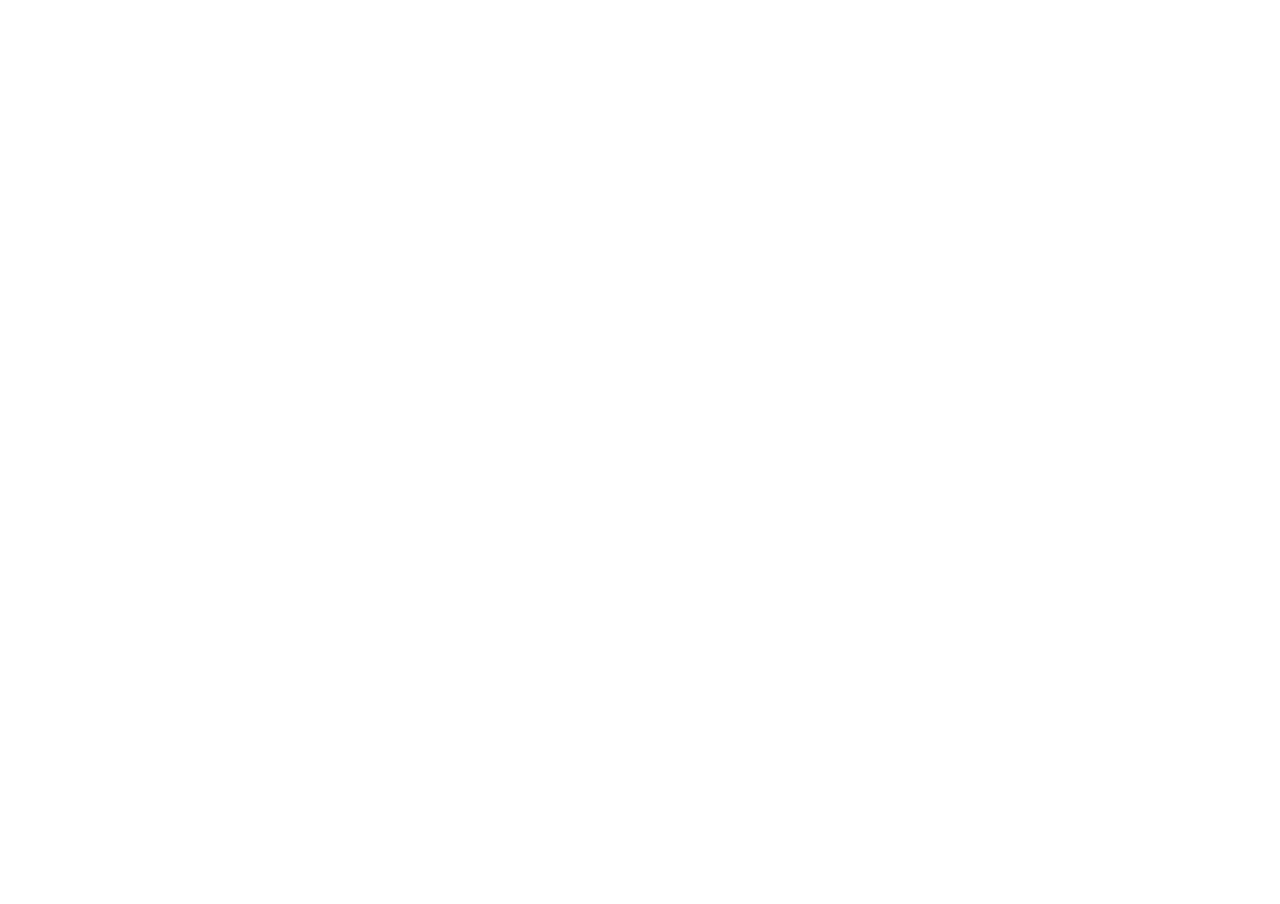
==== 6671/demoGrillaNxM/index.html @ 2a284c9a "Agregar ejercicios de la semana 4 de 6671" ====
<!doctype html>
<head>
    <script src="js/jquery.js"></script>
    <script src="js/gl-matrix-3.3.0.js"></script>    
    <script src="js/webgl-utils.js"></script>
    <script src="js/dat.gui.js"></script>
    <script src="modulo-geometria.js"></script>
    <style>
        html{
            height: 100%;
        }
        body{
            padding: 0;
            margin: 0;
            height: 100%;;
        }

        #myCanvas{
            width: 100%;
            height: 100%;
            overflow: hidden;
        }
    </style>

</head>

<body>
           
    <canvas id="myCanvas" >
        Your browser does not support the HTML5 canvas element.
    </canvas>
        
    
    <script>

        var vertexShaderFile="vertex-shader.glsl";
        var modo="edges"; // wireframe, smooth, edges
        var shaderProgram;
        var time=0;

        var gl;
        var mat4=glMatrix.mat4;
        var mat3=glMatrix.mat3;
        var vec3=glMatrix.vec3;   
        
        var earth;
            
        var $canvas=$("#myCanvas");
        var aspect=$canvas.width()/$canvas.height();

        var distanciaCamara=3;
        var alturaCamara=2;
        var velocidadAngular=0.15;
        
        var lighting="true";

        var vertexShaderSource;
        var fragmentShaderSource;

        var matrizProyeccion = mat4.create();            
        var matrizVista = mat4.create();            
        var matrizModelado = mat4.create();  
        
        

        function initGL(canvas) {

            try {
                gl = canvas.getContext("webgl");
                gl.canvas.width=$canvas.width();
                gl.canvas.height=$canvas.height();                
            } catch (e) {
                console.error(e);
            }
            if (!gl) {
                alert("Could not initialise WebGL, sorry :-(");
            }
        }

        function loadShaders(){

            $.when(loadVS(), loadFS()).done(function(res1,res2){
                //this code is executed when all ajax calls are done     
                webGLStart();
            });

            function loadVS() {
                return  $.ajax({
                    url: "shaders/"+vertexShaderFile,
                    success: function(result){
                        vertexShaderSource=result;
                    }
                });
            }   

            function loadFS() {
                return  $.ajax({
                    url: "shaders/fragment-shader.glsl",
                    success: function(result){
                        fragmentShaderSource=result;
                    }
                });
            }
        }
        
        function getShader(gl,code,type) {

            var shader;

            if (type == "fragment") 
                shader = gl.createShader(gl.FRAGMENT_SHADER);
            else // "vertex"
                shader = gl.createShader(gl.VERTEX_SHADER);
            
            gl.shaderSource(shader, code);
            gl.compileShader(shader);
    
            if (!gl.getShaderParameter(shader, gl.COMPILE_STATUS)) {
                console.error(gl.getShaderInfoLog(shader));
                return null;
            }    
            return shader;
        }
        
        function onResize(){
            gl.canvas.width=$canvas.width();
            gl.canvas.height=$canvas.height();
            aspect=$canvas.width()/$canvas.height();
        }

        function getShaderSource(url) {
            var req = new XMLHttpRequest();
            req.open("GET", url, false);
            req.send(null);
            return (req.status == 200) ? req.responseText : null;
        }; 

        function initShaders() {
    
            var fragmentShader= getShader(gl, vertexShaderSource,"vertex");
            var vertexShader= getShader(gl, fragmentShaderSource,"fragment");

            shaderProgram = gl.createProgram();
            gl.attachShader(shaderProgram, vertexShader);
            gl.attachShader(shaderProgram, fragmentShader);
            gl.linkProgram(shaderProgram);
    
            if (!gl.getProgramParameter(shaderProgram, gl.LINK_STATUS)) {
                alert("Could not initialise shaders");
            }
    
            gl.useProgram(shaderProgram);
    
            shaderProgram.vertexPositionAttribute = gl.getAttribLocation(shaderProgram, "aPosition");
            gl.enableVertexAttribArray(shaderProgram.vertexPositionAttribute);
    
            shaderProgram.textureCoordAttribute = gl.getAttribLocation(shaderProgram, "aUv");
            gl.enableVertexAttribArray(shaderProgram.textureCoordAttribute);
    
            shaderProgram.vertexNormalAttribute = gl.getAttribLocation(shaderProgram, "aNormal");
            gl.enableVertexAttribArray(shaderProgram.vertexNormalAttribute);
    
            shaderProgram.pMatrixUniform = gl.getUniformLocation(shaderProgram, "uPMatrix");
            shaderProgram.mMatrixUniform = gl.getUniformLocation(shaderProgram, "uMMatrix");
            shaderProgram.vMatrixUniform = gl.getUniformLocation(shaderProgram, "uVMatrix");
            shaderProgram.nMatrixUniform = gl.getUniformLocation(shaderProgram, "uNMatrix");
            shaderProgram.samplerUniform = gl.getUniformLocation(shaderProgram, "uSampler");
            shaderProgram.useLightingUniform = gl.getUniformLocation(shaderProgram, "uUseLighting");
            shaderProgram.ambientColorUniform = gl.getUniformLocation(shaderProgram, "uAmbientColor");
            shaderProgram.frameUniform = gl.getUniformLocation(shaderProgram, "time");
            shaderProgram.lightingDirectionUniform = gl.getUniformLocation(shaderProgram, "uLightPosition");
            shaderProgram.directionalColorUniform = gl.getUniformLocation(shaderProgram, "uDirectionalColor");
        }
        
    
        function setMatrixUniforms() {
            
            gl.uniformMatrix4fv(shaderProgram.mMatrixUniform, false, matrizModelado);
            gl.uniformMatrix4fv(shaderProgram.vMatrixUniform, false, matrizVista);
            gl.uniformMatrix4fv(shaderProgram.pMatrixUniform, false, matrizProyeccion);
    
            var normalMatrix = mat3.create();
            mat3.fromMat4(normalMatrix,matrizModelado); // normalMatrix= (inversa(traspuesta(matrizModelado)));
    
            mat3.invert(normalMatrix, normalMatrix);
            mat3.transpose(normalMatrix,normalMatrix);

            gl.uniformMatrix3fv(shaderProgram.nMatrixUniform, false, normalMatrix);
        }
              
        function drawScene() {
        
            // Se configura el viewport dentro del "canvas". 
            // En este caso se utiliza toda el área disponible
            gl.viewport(0, 0, $canvas.width(), $canvas.height());
            
            // Se habilita el color de borrado para la pantalla (Color Buffer) y otros buffers
            gl.clearColor(0.2,0.2,0.2,1);
            gl.clear(gl.COLOR_BUFFER_BIT | gl.DEPTH_BUFFER_BIT);
    
            // Se configura la matriz de proyección
            mat4.identity(matrizProyeccion);
            mat4.perspective(matrizProyeccion, 30, aspect, 0.1, 100.0);
            mat4.scale(matrizProyeccion,matrizProyeccion,[1,-1,1]); // parche para hacer un flip de Y, parece haber un bug en glmatrix
               
            // Se inicializan las variables asociadas con la Iluminación
            
            gl.uniform1f(shaderProgram.frameUniform, time/10.0 );
            gl.uniform3f(shaderProgram.ambientColorUniform, 0.6, 0.6, 0.6 );
            gl.uniform3f(shaderProgram.directionalColorUniform, 1.2, 1.1, 0.7);
            gl.uniform1i(shaderProgram.useLightingUniform,(lighting=="true"));
            
            // Definimos la ubicación de la camara                        
            
            mat4.lookAt(matrizVista,
                vec3.fromValues(0,alturaCamara,distanciaCamara),
                vec3.fromValues(0,0,0),
                vec3.fromValues(0,1,0)
            );
                
            var lightPosition = [10.0,0.0, 3.0];  
            gl.uniform3fv(shaderProgram.lightingDirectionUniform, lightPosition);            

            setMatrixUniforms();    
            dibujarGeometria();
            
        }
        
        function tick() {
            requestAnimFrame(tick);
            time+=1/60;
            
            // acumulo rotaciones en matrizModelado		        
            mat4.rotate(matrizModelado, matrizModelado,0.03*velocidadAngular, [0, 1, 0]);
                    
            drawScene();
        }
            
        function initMenu(){
            var gui = new dat.GUI();
            gui.add(window, "distanciaCamara",0.01,5).step(0.01);
            gui.add(window, "alturaCamara",-4,4).step(0.01);;
            gui.add(window, "modo",["wireframe","smooth","edges"]);
            gui.add(window, "velocidadAngular",0, 1).step(0.01);
            
            
        }

        function webGLStart() {
            var canvas = document.getElementById("myCanvas");
            initGL(canvas);
            initShaders();

            
            crearGeometria();

            gl.clearColor(66.2, 0.2, 0.2, 1.0);
            gl.clear(gl.COLOR_BUFFER_BIT);
            gl.enable(gl.DEPTH_TEST);
    
            $(window).on("resize",onResize);
            initMenu();
            tick();
        }
    
        // cuando el documento HTML esta completo, iniciamos la aplicación
        $(document).ready(function(){
            procesarParametros();
            loadShaders();
        })

    </script>
    
</body>
</html>
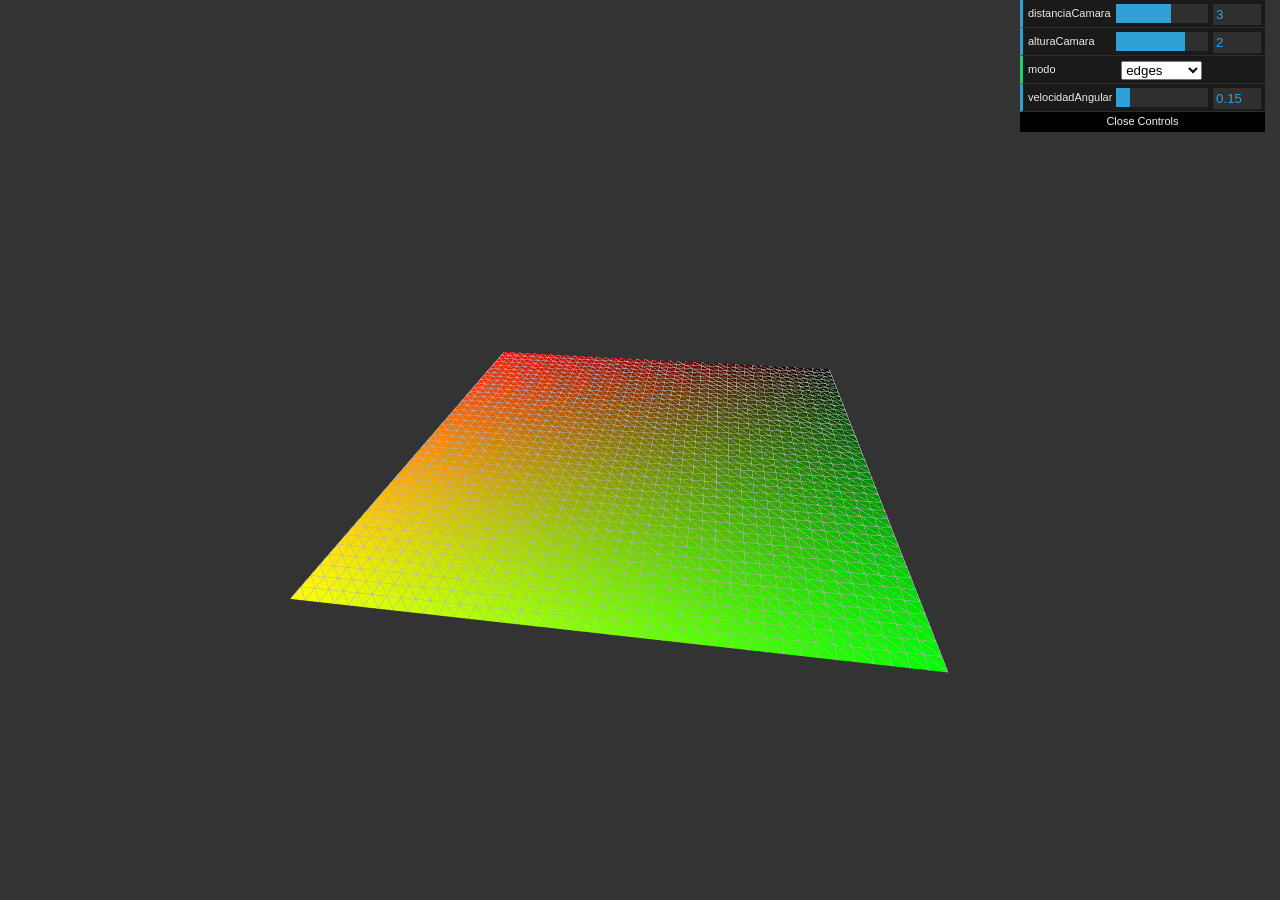
==== commit d137039a: "Actualizar jQuery" ====
--- a/6671/demoGrillaNxM/index.html
+++ b/6671/demoGrillaNxM/index.html
@@ -1,6 +1,6 @@
 <!doctype html>
 <head>
-    <script src="js/jquery.js"></script>
+    <script src="../js/jquery-2.2.4.min.js"></script>
     <script src="js/gl-matrix-3.3.0.js"></script>    
     <script src="js/webgl-utils.js"></script>
     <script src="js/dat.gui.js"></script>
